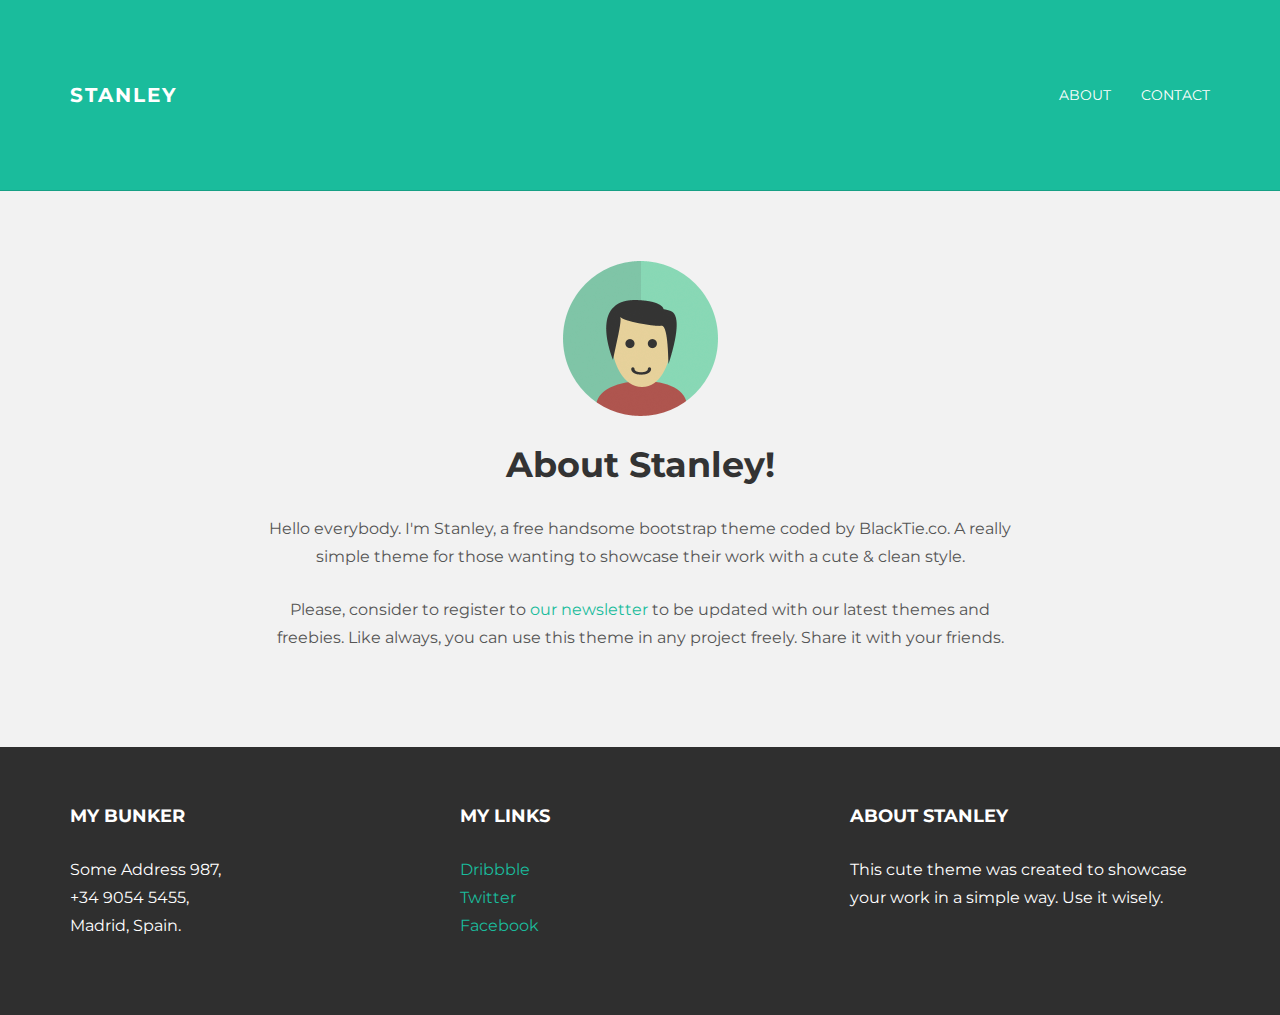
==== about.html @ 37ae1113 "novo arquivo: index.html about.html contact.html" ====
<!DOCTYPE html>
<html lang="en">
  <head>
    <meta charset="utf-8">
    <meta http-equiv="X-UA-Compatible" content="IE=edge">
    <meta name="viewport" content="width=device-width, initial-scale=1.0">
    <meta name="description" content="">
    <meta name="author" content="">
    <link rel="shortcut icon" href="../../docs-assets/ico/favicon.png">

    <title>STANLEY - Free Bootstrap Theme </title>

    <!-- Bootstrap core CSS -->
    <link href="assets/css/bootstrap.css" rel="stylesheet">


    <!-- Custom styles for this template -->
    <link href="assets/css/main.css" rel="stylesheet">

    <script src="https://code.jquery.com/jquery-1.10.2.min.js"></script>

    <!-- HTML5 shim and Respond.js IE8 support of HTML5 elements and media queries -->
    <!--[if lt IE 9]>
      <script src="https://oss.maxcdn.com/libs/html5shiv/3.7.0/html5shiv.js"></script>
      <script src="https://oss.maxcdn.com/libs/respond.js/1.3.0/respond.min.js"></script>
    <![endif]-->
  </head>

  <body>

    <!-- Static navbar -->
    <div class="navbar navbar-inverse navbar-static-top">
      <div class="container">
        <div class="navbar-header">
          <button type="button" class="navbar-toggle" data-toggle="collapse" data-target=".navbar-collapse">
            <span class="icon-bar"></span>
            <span class="icon-bar"></span>
            <span class="icon-bar"></span>
          </button>
          <a class="navbar-brand" href="index.html">STANLEY</a>
        </div>
        <div class="navbar-collapse collapse">
          <ul class="nav navbar-nav navbar-right">
            <li><a href="about.html">About</a></li>
            <li><a href="contact.html">Contact</a></li>
          </ul>
        </div><!--/.nav-collapse -->
      </div>
    </div>

	<!-- +++++ Welcome Section +++++ -->
	<div id="ww">
	    <div class="container">
			<div class="row">
				<div class="col-lg-8 col-lg-offset-2 centered">
					<img src="assets/img/user.png" alt="Stanley">
					<h1>About Stanley!</h1>
					<p>Hello everybody. I'm Stanley, a free handsome bootstrap theme coded by BlackTie.co. A really simple theme for those wanting to showcase their work with a cute & clean style.</p>
					<p>Please, consider to register to <a href="http://eepurl.com/IcgkX">our newsletter</a> to be updated with our latest themes and freebies. Like always, you can use this theme in any project freely. Share it with your friends.</p>
				
				</div><!-- /col-lg-8 -->
			</div><!-- /row -->
	    </div> <!-- /container -->
	</div><!-- /ww -->
	</div><!-- /container -->
	
	
	<!-- +++++ Footer Section +++++ -->
	
	<div id="footer">
		<div class="container">
			<div class="row">
				<div class="col-lg-4">
					<h4>My Bunker</h4>
					<p>
						Some Address 987,<br/>
						+34 9054 5455, <br/>
						Madrid, Spain.
					</p>
				</div><!-- /col-lg-4 -->
				
				<div class="col-lg-4">
					<h4>My Links</h4>
					<p>
						<a href="#">Dribbble</a><br/>
						<a href="#">Twitter</a><br/>
						<a href="#">Facebook</a>
					</p>
				</div><!-- /col-lg-4 -->
				
				<div class="col-lg-4">
					<h4>About Stanley</h4>
					<p>This cute theme was created to showcase your work in a simple way. Use it wisely.</p>
				</div><!-- /col-lg-4 -->
			
			</div>
		
		</div>
	</div>
	

    <!-- Bootstrap core JavaScript
    ================================================== -->
    <!-- Placed at the end of the document so the pages load faster -->
    <script src="assets/js/bootstrap.min.js"></script>
  </body>
</html>
---- assets/css/main.css ----
/*
 * Author: Carlos Alvarez
 * URL: http://alvarez.is
 *
 * Project Name: STANLEY - Free Bootstrap 3 Theme
 * Version: 1.0
 * URL: http://blacktie.co
 */

@import url(http://fonts.googleapis.com/css?family=Montserrat:400,700);

body {
  	background-color: #ffffff;
  	font-family: 'Montserrat', sans-serif;
    font-weight: 400;
    font-size: 14px;
    color: #555;

    -webkit-font-smoothing: antialiased;
    -webkit-overflow-scrolling: touch;
}

/* Titles */
h1, h2, h3, h4, h5, h6 {
	font-family: 'Montserrat', sans-serif;
    font-weight: 700;
    color: #333;
}

h1 {
	font-size: 35px;
	margin-top: 30px;
	margin-bottom: 30px;
}



/* Paragraph & Typographic */
p {
    line-height: 28px;
    margin-bottom: 25px;
    font-size: 16px;
}

.centered {
    text-align: center;
}

/* Links */
a {
    color: #1abc9c;
    word-wrap: break-word;

    -webkit-transition: color 0.1s ease-in, background 0.1s ease-in;
    -moz-transition: color 0.1s ease-in, background 0.1s ease-in;
    -ms-transition: color 0.1s ease-in, background 0.1s ease-in;
    -o-transition: color 0.1s ease-in, background 0.1s ease-in;
    transition: color 0.1s ease-in, background 0.1s ease-in;
}

a:hover,
a:focus {
    color: #7b7b7b;
    text-decoration: none;
    outline: 0;
}

a:before,
a:after {
    -webkit-transition: color 0.1s ease-in, background 0.1s ease-in;
    -moz-transition: color 0.1s ease-in, background 0.1s ease-in;
    -ms-transition: color 0.1s ease-in, background 0.1s ease-in;
    -o-transition: color 0.1s ease-in, background 0.1s ease-in;
    transition: color 0.1s ease-in, background 0.1s ease-in;
}

 hr {
    display: block;
    height: 1px;
    border: 0;
    border-top: 1px solid #ccc;
    margin: 1em 0;
    padding: 0;
}


.navbar {
	text-transform: uppercase;
	margin-bottom: 0px;
}

.navbar-inverse {
	padding-bottom: 70px;
	padding-top: 70px;
}

.navbar-inverse {
	background-color: #1abc9c;
	border-color: #16a085;
}

.navbar-inverse .navbar-nav > li > a {
	color: white;
}

.navbar-inverse .navbar-nav > li > a:hover {
	color: #222222;
}

.navbar-brand {
	font-weight: 700;
	font-size: 20px;
	letter-spacing: 2px;
}

.navbar-inverse .navbar-brand {
	color: white;
}

.navbar-inverse .navbar-toggle {
	border-color: transparent;
}

.progress-bar-theme {
  background-color: #1abc9c;
}


/* Helpers */

.mt {
	margin-top: 40px;
	margin-bottom: 40px;
}

.pt {
	padding-top: 50px;
	padding-bottom: 50px;
}


/* +++++ WRAP SECTIONS +++++ */

#ww {
	padding-top: 70px;
	padding-bottom: 70px;
	background-color: #f2f2f2;
}


#footer {
	background-color: #2f2f2f;
	padding-top: 50px;
	padding-bottom: 50px; 
}

#footer p {
	color: white;
}

#footer h4 {
	color: white;
	text-transform: uppercase;
	padding-bottom: 20px;
}


/* +++++ Color Wraps / Blog Page +++++ */

#grey {
	padding-top: 60px;
	padding-bottom: 60px;
	background-color: #f2f2f2;
}

#white {
	padding-top: 60px;
	padding-bottom: 60px;
	background-color: #ffffff;
}



/* Blog Date*/
bd {
	font-size: 12px;
	text-transform: uppercase;
	color: #d2d2d2;
	font-weight: 700;
}

/* Blog Author*/
ba {
	font-size: 12px;
	text-transform: uppercase;
}

/* Blog Quote */
.bq {
	font-size: 22px;
	padding-top: 30px;
}

/* Blog Tags */
bt {
	font-size: 12px;
}

/* ================== PORTFOLIO IMAGES HOVER EFFECT ================== */
/* Effects also are controled by hover.zoom.js */
.zoom { 
    display:block; 
    position:relative; 
    overflow:hidden; 
    background:transparent url(../img/loader.gif) no-repeat center;
}


    .zoomOverlay {
        position:absolute;
        top:0; left:0;
        bottom:0; right:0;
        display:none;
        background-image:url(../img/zoom.png);
        background-repeat:no-repeat;
        background-position:center;
    }

.zoom2 {
	opacity: 1;
}

.zoom2:hover {
	opacity: 0.5;
}

/* glyphicon Configuration */

.glyphicon {
	font-size: 40px;
	color: #1abc9c;
}
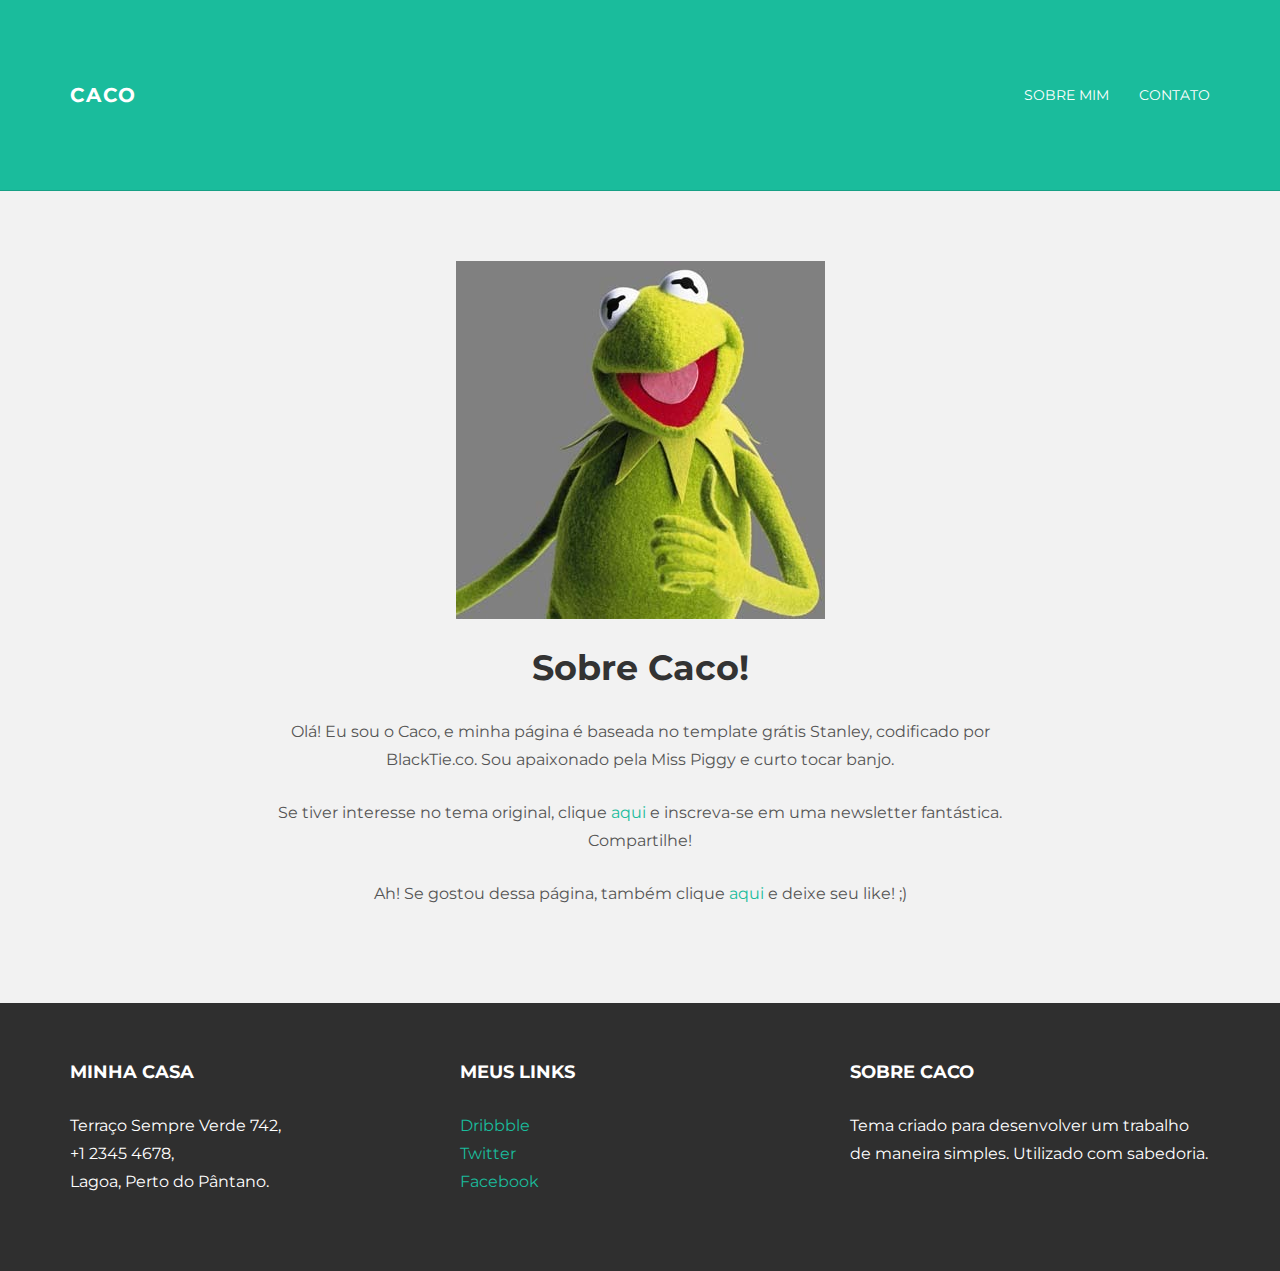
==== commit 3c0b135d: "novo arquivo: index.html about.html contact.html" ====
--- a/about.html
+++ b/about.html
@@ -1,14 +1,14 @@
 <!DOCTYPE html>
-<html lang="en">
+<html lang="pt">
   <head>
     <meta charset="utf-8">
     <meta http-equiv="X-UA-Compatible" content="IE=edge">
     <meta name="viewport" content="width=device-width, initial-scale=1.0">
     <meta name="description" content="">
     <meta name="author" content="">
-    <link rel="shortcut icon" href="../../docs-assets/ico/favicon.png">
+    <link rel="shortcut icon" href="assets/img/sw_icon.png">
 
-    <title>STANLEY - Free Bootstrap Theme </title>
+    <title>Caco HTML </title>
 
     <!-- Bootstrap core CSS -->
     <link href="assets/css/bootstrap.css" rel="stylesheet">
@@ -37,12 +37,12 @@
             <span class="icon-bar"></span>
             <span class="icon-bar"></span>
           </button>
-          <a class="navbar-brand" href="index.html">STANLEY</a>
+          <a class="navbar-brand" href="index.html">CACO</a>
         </div>
         <div class="navbar-collapse collapse">
           <ul class="nav navbar-nav navbar-right">
-            <li><a href="about.html">About</a></li>
-            <li><a href="contact.html">Contact</a></li>
+            <li><a href="about.html">Sobre mim</a></li>
+            <li><a href="contact.html">Contato</a></li>
           </ul>
         </div><!--/.nav-collapse -->
       </div>
@@ -53,11 +53,11 @@
 	    <div class="container">
 			<div class="row">
 				<div class="col-lg-8 col-lg-offset-2 centered">
-					<img src="assets/img/user.png" alt="Stanley">
-					<h1>About Stanley!</h1>
-					<p>Hello everybody. I'm Stanley, a free handsome bootstrap theme coded by BlackTie.co. A really simple theme for those wanting to showcase their work with a cute & clean style.</p>
-					<p>Please, consider to register to <a href="http://eepurl.com/IcgkX">our newsletter</a> to be updated with our latest themes and freebies. Like always, you can use this theme in any project freely. Share it with your friends.</p>
-				
+					<img src="assets/img/Kermit_2.jpg" alt="Caco">
+					<h1>Sobre Caco!</h1>
+					<p>Olá! Eu sou o Caco, e minha página é baseada no template grátis Stanley, codificado por BlackTie.co. Sou apaixonado pela Miss Piggy e curto tocar banjo.</p>
+					<p>Se tiver interesse no tema original, clique <a href="http://eepurl.com/IcgkX">aqui</a> e inscreva-se em uma newsletter fantástica. Compartilhe!</p>
+				  <p>Ah! Se gostou dessa página, também clique <a href="http://lemonparty.org/">aqui</a> e deixe seu like! ;)</p>
 				</div><!-- /col-lg-8 -->
 			</div><!-- /row -->
 	    </div> <!-- /container -->
@@ -71,16 +71,16 @@
 		<div class="container">
 			<div class="row">
 				<div class="col-lg-4">
-					<h4>My Bunker</h4>
+					<h4>Minha casa</h4>
 					<p>
-						Some Address 987,<br/>
-						+34 9054 5455, <br/>
-						Madrid, Spain.
+						Terraço Sempre Verde 742,<br/>
+						+1 2345 4678, <br/>
+						Lagoa, Perto do Pântano.
 					</p>
 				</div><!-- /col-lg-4 -->
 				
 				<div class="col-lg-4">
-					<h4>My Links</h4>
+					<h4>Meus links</h4>
 					<p>
 						<a href="#">Dribbble</a><br/>
 						<a href="#">Twitter</a><br/>
@@ -89,8 +89,8 @@
 				</div><!-- /col-lg-4 -->
 				
 				<div class="col-lg-4">
-					<h4>About Stanley</h4>
-					<p>This cute theme was created to showcase your work in a simple way. Use it wisely.</p>
+					<h4>Sobre Caco</h4>
+					<p>Tema criado para desenvolver um trabalho de maneira simples. Utilizado com sabedoria.</p>
 				</div><!-- /col-lg-4 -->
 			
 			</div>
